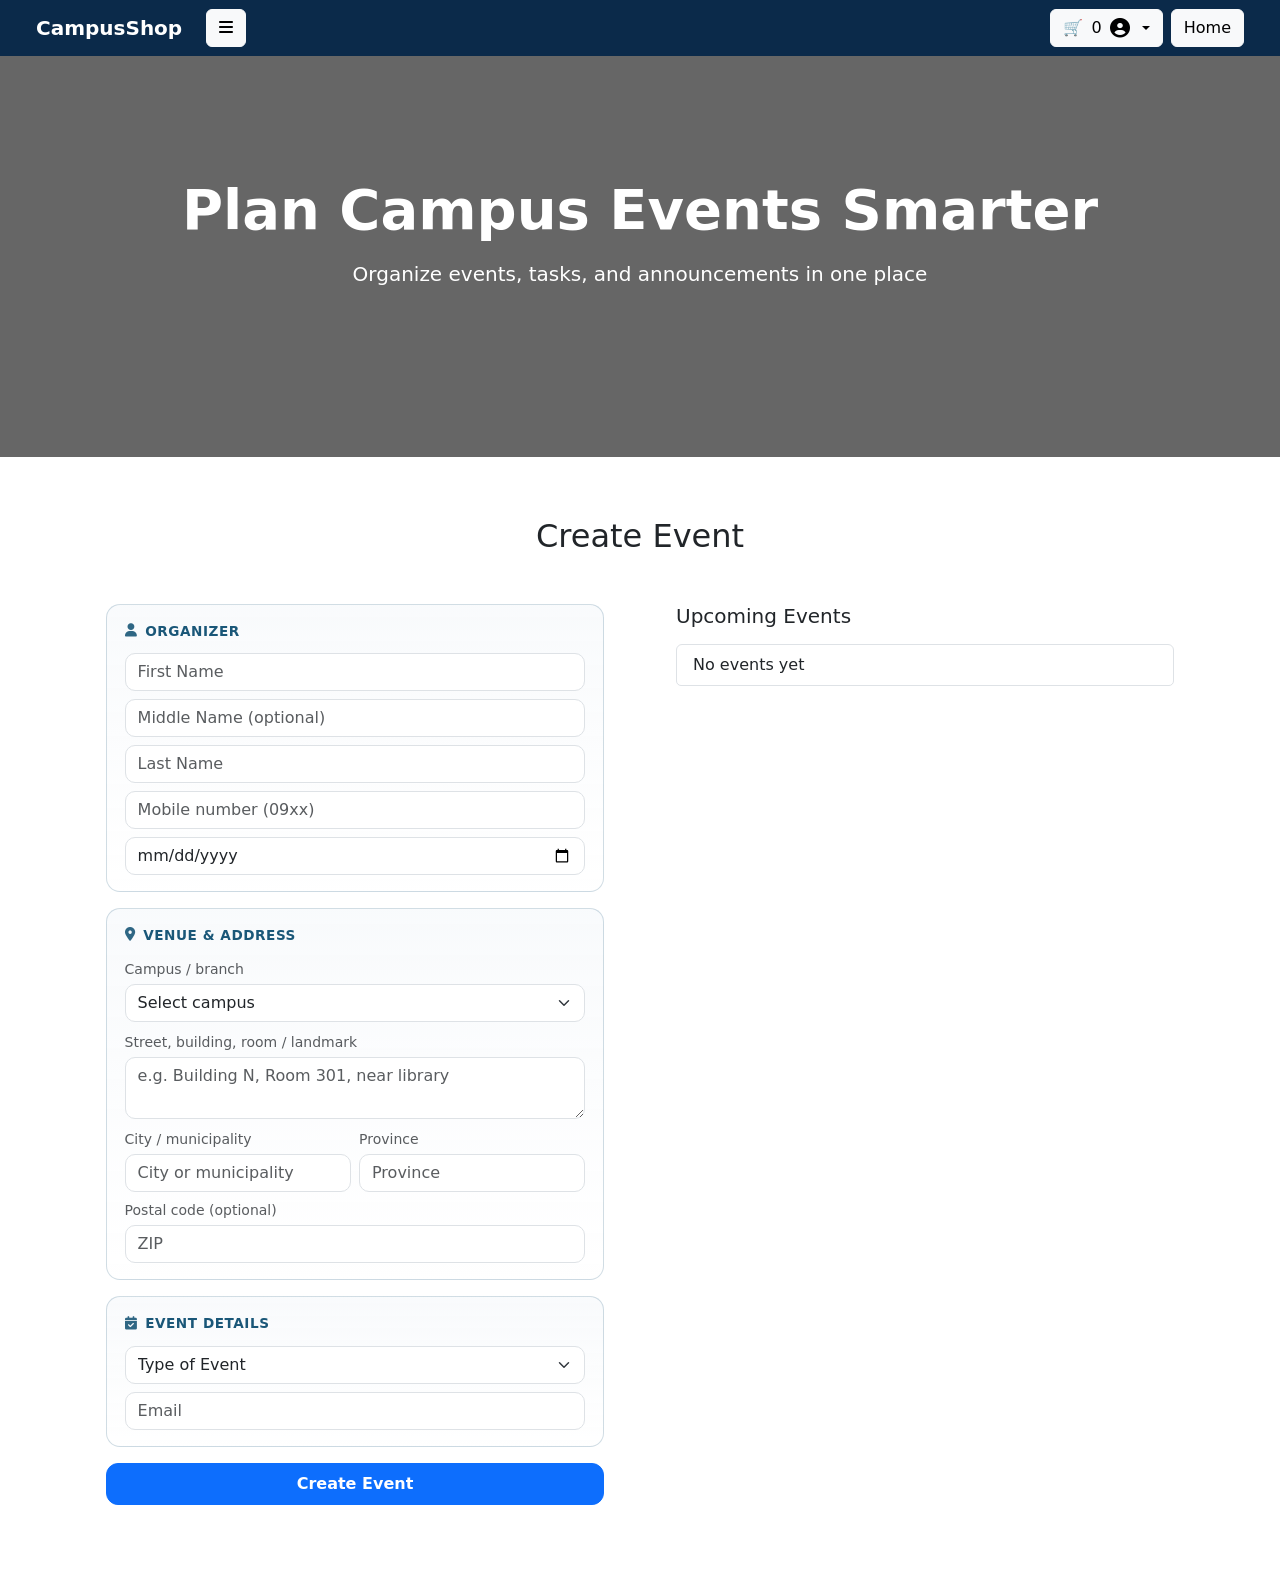
==== User/index.html @ b9f4cd3f "Finalized" ====
<!doctype html>
<html lang="en">
<head>
  <meta charset="utf-8">
  <meta name="viewport" content="width=device-width, initial-scale=1">
  <title>SmartCampus</title>
  <link href="https://cdn.jsdelivr.net/npm/bootstrap@5.3.3/dist/css/bootstrap.min.css" rel="stylesheet">
  <link href="https://cdnjs.cloudflare.com/ajax/libs/font-awesome/6.5.0/css/all.min.css" rel="stylesheet">
  <script src="js/api.js"></script>
  <script>
    document.addEventListener("DOMContentLoaded", function() {
      const bg = imgPath("PUPSTC.jpg");
      const sidebarBg = imgPath("PUP.jpg");
      document.body.style.background = `url('${bg}') center/cover no-repeat fixed`;
      const sidebar = document.getElementById("sidebar");
      if (sidebar) {
        sidebar.style.background = `linear-gradient(rgba(0,0,0,0.6), rgba(0,0,0,0.6)), url('${sidebarBg}') center/cover no-repeat`;
      }
    });
  </script>

  <style>
    body {
      overflow-x: hidden;
      background: #0b2a4a center/cover no-repeat fixed;
    }

    .navbar-custom {
      background-color: #0b2a4a;
    }

    .navbar-custom .nav-link,
    .navbar-custom .navbar-brand {
      color: white;
    }

    .hero {
      padding: 120px 0;
      background: transparent;
      position: relative;
    }

    .hero::after {
      content: "";
      position: absolute;
      inset: 0;
      background: rgba(0,0,0,0.6);
    }

    .hero-content {
      position: relative;
      z-index: 2;
    }

    .sidebar {
      position: fixed;
      top: 0;
      left: -300px;
      width: 300px;
      height: 100%;
      padding: 20px;
      transition: 0.3s;
      z-index: 1050;
      background:
        linear-gradient(rgba(0,0,0,0.6), rgba(0,0,0,0.6)),
        #0b2a4a center/cover no-repeat;
    }

    .sidebar.active {
      left: 0;
    }

    .close-btn {
      cursor: pointer;
      float: right;
      color: white;
    }

    .sidebar h5 { color: white; }

    .section {
      background: transparent;
      padding: 60px 0;
    }

    .user-info {
  position: fixed !important;
  bottom: 15px !important;
  right: 15px !important;
  top: auto !important;
  display: inline-flex !important;
  align-items: center;
  gap: 8px;
  background: rgba(26, 87, 120, 0.9);
  color: white;
  padding: 8px 12px;
  border-radius: 25px;
  font-weight: bold;
  z-index: 9999;
  backdrop-filter: blur(10px);
}

.logout-btn {
  background: rgba(255,255,255,0.2);
  border: 1px solid rgba(255,255,255,0.3);
  color: white;
  padding: 5px 15px;
  border-radius: 20px;
  font-size: 12px;
  margin-left: 10px;
}

.logout-btn:hover {
  background: rgba(255,255,255,0.3);
}

    .market-card-section {
      border: 1px solid rgba(26, 87, 120, 0.2);
      border-radius: 14px;
      padding: 1rem 1.1rem;
      margin-bottom: 1rem;
      background: linear-gradient(180deg, rgba(248, 250, 252, 0.9) 0%, rgba(255, 255, 255, 0.95) 100%);
    }

    .market-card-section .section-title {
      font-size: 0.85rem;
      font-weight: 700;
      color: #1a5778;
      text-transform: uppercase;
      letter-spacing: 0.04em;
      margin-bottom: 0.75rem;
      display: flex;
      align-items: center;
      gap: 0.5rem;
    }

    .market-card-section .section-title i {
      opacity: 0.9;
    }

    #eventForm .form-control,
    #eventForm .form-select {
      border-radius: 10px;
    }

    #formSection .card {
      background: transparent !important;
      border: none !important;
      box-shadow: none !important;
    }
  </style>
</head>

<body>


<nav class="navbar navbar-expand-lg navbar-custom px-4">
  <div class="container-fluid">
    <a class="navbar-brand fw-bold">CampusShop</a>
<button class="btn btn-light ms-2 me-3" onclick="toggleSidebar()">
  <i class="fas fa-bars"></i>
</button>

<div class="sidebar" id="sidebar">
  <h5>Menu <span class="close-btn" onclick="toggleSidebar()">&times;</span></h5>
  <hr>

  <div class="d-grid gap-3 mt-4">
    <button class="btn btn-primary rounded-pill" onclick="window.location.href='about.html'">
      About
    </button>
    <button class="btn btn-primary rounded-pill" onclick="window.location.href='shop.html'">
      Shop
    </button>
    <button class="btn btn-primary rounded-pill" onclick="scrollToForm()">
      Create Event
    </button>
    <button class="btn btn-primary rounded-pill" onclick="window.location.href='task.html'">
      Officers Task
    </button>
  </div>
</div>

    <div class="ms-auto position-relative">
      <div class="dropdown">
        <button class="btn btn-light dropdown-toggle d-flex align-items-center gap-2" 
                type="button" id="userDropdown" data-bs-toggle="dropdown" aria-expanded="false">
          🛒 <span id="cartCount" class="cart-badge">0</span>
          <i class="fas fa-user-circle" style="font-size: 20px;"></i>
        </button>
        
        <ul class="dropdown-menu dropdown-menu-end" style="border-radius: 15px; box-shadow: 0 10px 30px rgba(0,0,0,0.2); border: none; min-width: 250px;" aria-labelledby="userDropdown">
          <li id="guestLoginLi">
            <button class="dropdown-item px-4 py-3 border-bottom" style="background: linear-gradient(135deg, #1a5778, #007bff); color: white; text-align: left; cursor: pointer;" data-bs-toggle="modal" data-bs-target="#loginModal">
              <strong id="userNameDisplay">Guest</strong><br>
              <small id="userEmailDisplay" class="opacity-75">Click to login</small>
            </button>
          </li>
          <li id="userInfoLi" style="display: none;">
            <div class="dropdown-item-text px-4 py-3 border-bottom" style="background: linear-gradient(135deg, #1a5778, #007bff); color: white;">
              <strong id="userNameDisplay2">User</strong><br>
              <small id="userEmailDisplay2" class="opacity-75">Logged in</small>
            </div>
          </li>
          <li><hr class="dropdown-divider"></li>
          <li id="cartItemsDropdown">
            <span class="dropdown-item-text px-4 py-2 text-muted small">Cart is empty</span>
          </li>
          <li><hr class="dropdown-divider"></li>
          <li id="viewCartLi">
            <button class="dropdown-item fw-bold text-primary" onclick="openCart()">
              <i class="fas fa-shopping-cart me-2"></i>View Cart
            </button>
          </li>
          <li id="logoutLi" style="display: none;">
            <hr class="dropdown-divider">
            <button class="dropdown-item fw-bold text-danger" onclick="logout()">
              <i class="fas fa-sign-out-alt me-2"></i>Logout
            </button>
          </li>
        </ul>
      </div>
    </div>

    <button class="btn btn-light ms-2" onclick="window.location.href='index.html'">Home</button>
  </div>
</nav>
<section class="hero text-white text-center">
  <div class="container hero-content">

    <h1 class="fw-bold display-4 mb-3">Plan Campus Events Smarter</h1>
    <p class="lead mb-5">Organize events, tasks, and announcements in one place</p>

  </div>
</section>
<section class="section" id="formSection">
  <div class="container">
    <h2 class="text-center mb-4">Create Event</h2>

    <div class="row g-4">
      <div class="col-lg-6">
        <form id="eventForm" class="card p-4 shadow">

          <div class="market-card-section">
            <div class="section-title"><i class="fas fa-user"></i> Organizer</div>
            <input type="text" id="firstName" class="form-control mb-2" placeholder="First Name" required>
            <input type="text" id="middleName" class="form-control mb-2" placeholder="Middle Name (optional)">
            <input type="text" id="lastName" class="form-control mb-2" placeholder="Last Name" required>
            <input type="tel" id="eventPhone" class="form-control mb-2" placeholder="Mobile number (09xx)" required pattern="[0-9+\s\-]{10,}" title="Enter a valid mobile number">
            <input type="date" id="date" class="form-control mb-0" required>
          </div>

          <div class="market-card-section">
            <div class="section-title"><i class="fas fa-location-dot"></i> Venue &amp; address</div>
            <label class="form-label small text-muted mb-1">Campus / branch</label>
            <select id="eventCampus" class="form-select mb-2" required>
              <option value="">Select campus</option>
              <option>PUP Sta. Mesa</option>
              <option>PUP Taguig</option>
              <option>PUP Quezon City</option>
              <option>PUP San Juan</option>
              <option>PUP Parañaque</option>
              <option>PUP Bataan</option>
              <option>PUP Bulacan</option>
              <option>PUP Nueva Ecija</option>
              <option>PUP Cavite</option>
              <option>PUP Laguna</option>
              <option>PUP Sto. Tomas</option>
              <option>PUP Talisay</option>
              <option>PUP Lopez</option>
              <option>PUP Mindoro</option>
              <option>PUP Ragay</option>
              <option>PUP Maragondon</option>
              <option class="form-select" >Others</option>
            </select>
            <label class="form-label small text-muted mb-1">Street, building, room / landmark</label>
            <textarea id="eventAddressLine" class="form-control mb-2" rows="2" placeholder="e.g. Building N, Room 301, near library" required></textarea>
            <div class="row g-2">
              <div class="col-md-6">
                <label class="form-label small text-muted mb-1">City / municipality</label>
                <input type="text" id="eventCity" class="form-control" placeholder="City or municipality" required>
              </div>
              <div class="col-md-6">
                <label class="form-label small text-muted mb-1">Province</label>
                <input type="text" id="eventProvince" class="form-control" placeholder="Province" required>
              </div>
            </div>
            <label class="form-label small text-muted mb-1 mt-2">Postal code <span class="fw-normal">(optional)</span></label>
            <input type="text" id="eventPostal" class="form-control" placeholder="ZIP" maxlength="10">
          </div>

          <div class="market-card-section">
            <div class="section-title"><i class="fas fa-calendar-check"></i> Event details</div>
            <select id="type" class="form-select mb-2" required>
              <option value="">Type of Event</option>
              <option>Campus Event</option>
              <option>Organizational Event</option>
              <option>Outreach</option>
              <option>Departmental Event</option>
            </select>
            <input type="email" id="email" class="form-control mb-0" placeholder="Email" required>
          </div>

          <button type="submit" class="btn btn-primary w-100 py-2 fw-semibold" style="border-radius: 12px;">Create Event</button>
        </form>
      </div>
      <div class="col-lg-6">
        <div class="card p-4 shadow h-100">
          <h2 class="h5 mb-3">Upcoming Events</h2>
          <ul id="eventList" class="list-group"></ul>
        </div>
      </div>
    </div>
  </div>
</section>
<div class="modal fade" id="loginModal" tabindex="-1" data-bs-backdrop="static" data-bs-keyboard="false">
  <div class="modal-dialog modal-dialog-centered">
    <div class="modal-content" style="border-radius: 20px; border: none; box-shadow: 0 20px 60px rgba(0,0,0,0.3);">
      <div class="modal-header" style="border: none; padding: 30px 40px 0;">
        <h4 class="modal-title w-100 text-center fw-bold" style="color: #1a5778;">Welcome to CampusShop</h4>
      </div>
      <div class="modal-body p-0">
        <div id="loginTab" class="tab-pane active p-4">
          <form id="loginForm">
            <div class="mb-4">
              <label class="form-label fw-bold">Email</label>
              <input type="email" class="form-control login-input" id="loginEmail" placeholder="your@email.com" required>
            </div>
            <div class="mb-4">
              <label class="form-label fw-bold">Password</label>
              <input type="password" class="form-control login-input" id="loginPassword" placeholder="••••••••" required>
            </div>
            <button type="submit" class="btn btn-primary w-100 fw-bold login-btn mb-3">Sign In</button>
            <div class="text-center">
              <small class="text-muted">Don't have an account? <a href="#" onclick="showSignup()">Sign Up</a></small>
            </div>
          </form>
        </div>
        
        <div id="signupTab" class="tab-pane p-4" style="display: none;">
          <form id="signupForm">
            <div class="mb-4">
              <label class="form-label fw-bold">Full Name</label>
              <input type="text" class="form-control login-input" id="signupName" placeholder="John Doe" required>
            </div>
            <div class="mb-4">
              <label class="form-label fw-bold">Email</label>
              <input type="email" class="form-control login-input" id="signupEmail" placeholder="your@email.com" required>
            </div>
            <div class="mb-4">
              <label class="form-label fw-bold">Password</label>
              <input type="password" class="form-control login-input" id="signupPassword" placeholder="••••••••" required>
            </div>
            <div class="mb-4">
              <label class="form-label fw-bold">Confirm Password</label>
              <input type="password" class="form-control login-input" id="signupConfirmPassword" placeholder="••••••••" required>
            </div>
            <button type="submit" class="btn btn-success w-100 fw-bold login-btn mb-3">Create Account</button>
            <div class="text-center">
              <small class="text-muted">Already have an account? <a href="#" onclick="showLogin()">Sign In</a></small>
            </div>
          </form>
        </div>
      </div>
    </div>
  </div>
</div>


<script>
let events = JSON.parse(localStorage.getItem("events")) || [];
let editIndex = -1;

const list = document.getElementById("eventList");
const form = document.getElementById("eventForm");

function toggleSidebar() {
  document.getElementById("sidebar").classList.toggle("active");
}

function scrollToForm() {
  document.getElementById("formSection").scrollIntoView({ behavior: "smooth" });
}

function renderEvents() {
  list.innerHTML = "";

  if (events.length === 0) {
    list.innerHTML = "<li class='list-group-item'>No events yet</li>";
    return;
  }

  events.forEach((e, i) => {
    const li = document.createElement("li");
    li.className = "list-group-item";

    const campus = e.campus || e.location || "";
  const addr = e.addressLine ? `${e.addressLine}` : "";
  li.innerHTML = `
  <div class="d-flex justify-content-between align-items-start gap-2">
    <div>
      <strong>${e.type}</strong><br>
      <small class="text-muted">📅 ${e.date}</small><br>
      <small class="text-muted">📍 ${campus}${addr ? " · " + addr.replace(/</g, "") : ""}</small>
    </div>
    <div class="flex-shrink-0">
      <button class="btn btn-sm btn-warning" onclick="editEvent(${i})">Edit</button>
      <button class="btn btn-sm btn-danger" onclick="deleteEvent(${i})">Delete</button>
    </div>
  </div>`;

    list.appendChild(li);
  });

  localStorage.setItem("events", JSON.stringify(events));
}

form.addEventListener("submit", e => {
  e.preventDefault();

  const data = {
    name: `${firstName.value} ${middleName.value} ${lastName.value}`,
    date: date.value,
    campus: eventCampus.value,
    location: eventCampus.value,
    phone: eventPhone.value.trim(),
    addressLine: eventAddressLine.value.trim(),
    cityMuni: eventCity.value.trim(),
    province: eventProvince.value.trim(),
    postal: eventPostal.value.trim(),
    type: type.value,
    email: email.value
  };

  if (editIndex === -1) {
    events.push(data);
  } else {
    events[editIndex] = data;
    editIndex = -1;
  }

  form.reset();
  renderEvents();
  updateCartDropdown();
});

function deleteEvent(i) {
  events.splice(i, 1);
  renderEvents();
}

function updateCartDropdown() {
  const cart = JSON.parse(localStorage.getItem("cart")) || [];
  const cartCount = document.getElementById("cartCount");
  const cartItemsDropdown = document.getElementById("cartItemsDropdown");

  if (cartCount) {
    cartCount.textContent = cart.length;
  }

  if (!cartItemsDropdown) {
    return;
  }

  if (cart.length === 0) {
    cartItemsDropdown.innerHTML = '<span class="dropdown-item-text px-4 py-2 text-muted small">Cart is empty</span>';
    return;
  }

  const itemsHtml = cart.slice(0, 3).map(item => `
    <div class="dropdown-item-text px-4 py-2">
      <strong>${item.name}</strong><br>
      <small class="text-muted">Qty: ${item.qty}</small>
    </div>
  `).join("");

  const moreHtml = cart.length > 3 ?
    `<div class="dropdown-item-text px-4 py-2 text-muted small">+ ${cart.length - 3} more item(s)</div>` : "";

  cartItemsDropdown.innerHTML = itemsHtml + moreHtml;
}

function editEvent(i) {
  const e = events[i];
  const names = e.name.split(" ");
  firstName.value = names[0] || "";
  middleName.value = names.length > 2 ? names.slice(1, -1).join(" ") : (names[1] || "");
  lastName.value = names.length > 1 ? names[names.length - 1] : "";
  date.value = e.date;
  eventCampus.value = e.campus || e.location || "";
  eventPhone.value = e.phone || "";
  eventAddressLine.value = e.addressLine || "";
  eventCity.value = e.cityMuni || "";
  eventProvince.value = e.province || "";
  eventPostal.value = e.postal || "";
  type.value = e.type;
  email.value = e.email;

  editIndex = i;
}

renderEvents();
updateCartDropdown();
window.addEventListener('storage', updateCartDropdown);
</script>


<style>
.login-input {
  border: 2px solid #e9ecef;
  border-radius: 12px;
  padding: 12px 16px;
  font-size: 16px;
  transition: all 0.3s;
  background: rgba(255,255,255,0.95);
}

.login-input:focus {
  border-color: #1a5778;
  box-shadow: 0 0 0 0.2rem rgba(26, 87, 120, 0.25);
  background: white;
}

.login-btn {
  border-radius: 12px;
  padding: 12px;
  font-size: 16px;
  height: 50px;
  text-transform: uppercase;
  letter-spacing: 1px;
}

.login-btn:hover {
  transform: translateY(-2px);
  box-shadow: 0 10px 25px rgba(0,123,255,0.4);
}

.success-btn {
  background: linear-gradient(45deg, #28a745, #20c997) !important;
}

#loginModal .modal-content {
  background: linear-gradient(135deg, #f8f9fa 0%, #e9ecef 100%);
}
</style>

<script>
let currentUser = null;
const users = JSON.parse(localStorage.getItem('users')) || {};

// Check if user is logged in on page load
document.addEventListener('DOMContentLoaded', function() {
    if (sessionStorage.getItem('isAuthenticated')) {
        currentUser = sessionStorage.getItem('currentUser');
        showUserInfo();
    }
});

document.getElementById('loginForm').addEventListener('submit', function(e) {
    e.preventDefault();
    const email = document.getElementById('loginEmail').value;
    const password = document.getElementById('loginPassword').value;
    
    if (users[email] && users[email].password === password) {
        currentUser = email;
        sessionStorage.setItem('isAuthenticated', 'true');
        sessionStorage.setItem('currentUser', email);
        const modal = bootstrap.Modal.getInstance(document.getElementById('loginModal'));
        if (modal) modal.hide();
        showUserInfo();
        document.getElementById('loginForm').reset();
    } else {
        alert('❌ Invalid email or password!');
    }
});

document.getElementById('signupForm').addEventListener('submit', function(e) {
    e.preventDefault();
    const name = document.getElementById('signupName').value;
    const email = document.getElementById('signupEmail').value;
    const password = document.getElementById('signupPassword').value;
    const confirmPassword = document.getElementById('signupConfirmPassword').value;
    
    if (password !== confirmPassword) {
        alert('❌ Passwords do not match!');
        return;
    }
    
    if (users[email]) {
        alert('❌ Email already registered!');
        return;
    }
    
    users[email] = { name, password, email };
    localStorage.setItem('users', JSON.stringify(users));
    
    currentUser = email;
    sessionStorage.setItem('isAuthenticated', 'true');
    sessionStorage.setItem('currentUser', email);
    const modal = bootstrap.Modal.getInstance(document.getElementById('loginModal'));
    if (modal) modal.hide();
    showUserInfo();
    document.getElementById('signupForm').reset();
    showLogin(); // Switch back to login tab
});

function showSignup() {
    document.getElementById('loginTab').style.display = 'none';
    document.getElementById('signupTab').style.display = 'block';
}

function showLogin() {
    document.getElementById('signupTab').style.display = 'none';
    document.getElementById('loginTab').style.display = 'block';
}

function showUserInfo() {
    if (currentUser) {
        // Hide guest login button, show user info
        document.getElementById('guestLoginLi').style.display = 'none';
        document.getElementById('userInfoLi').style.display = 'block';
        document.getElementById('userNameDisplay2').textContent = users[currentUser]?.name || currentUser;
        document.getElementById('userEmailDisplay2').textContent = users[currentUser]?.email || currentUser;
        
        // Show logout button
        document.getElementById('logoutLi').style.display = 'block';
        
        // Also remove the fixed user-info div if it exists
        const existingInfo = document.querySelector('.user-info');
        if (existingInfo) existingInfo.remove();
    }
}

function logout() {
    currentUser = null;
    sessionStorage.clear();
    
    // Reset dropdown to show guest login
    document.getElementById('guestLoginLi').style.display = 'block';
    document.getElementById('userInfoLi').style.display = 'none';
    document.getElementById('logoutLi').style.display = 'none';
    
    location.reload();
}

function checkAuth() {
    if (!sessionStorage.getItem('isAuthenticated')) {
        new bootstrap.Modal(document.getElementById('loginModal')).show();
        return false;
    }
    return true;
}

function openCart() {
    if (checkAuth()) {
        window.location.href = 'shop.html';
    }
}

document.addEventListener('click', function(e) {
    if ((e.target.classList.contains('addCart') || e.target.classList.contains('buyNow')) && !checkAuth()) {
        e.preventDefault();
        e.stopPropagation();
    }
});
</script>

<script src="https://cdn.jsdelivr.net/npm/bootstrap@5.3.3/dist/js/bootstrap.bundle.min.js"></script>

</body>
</html>
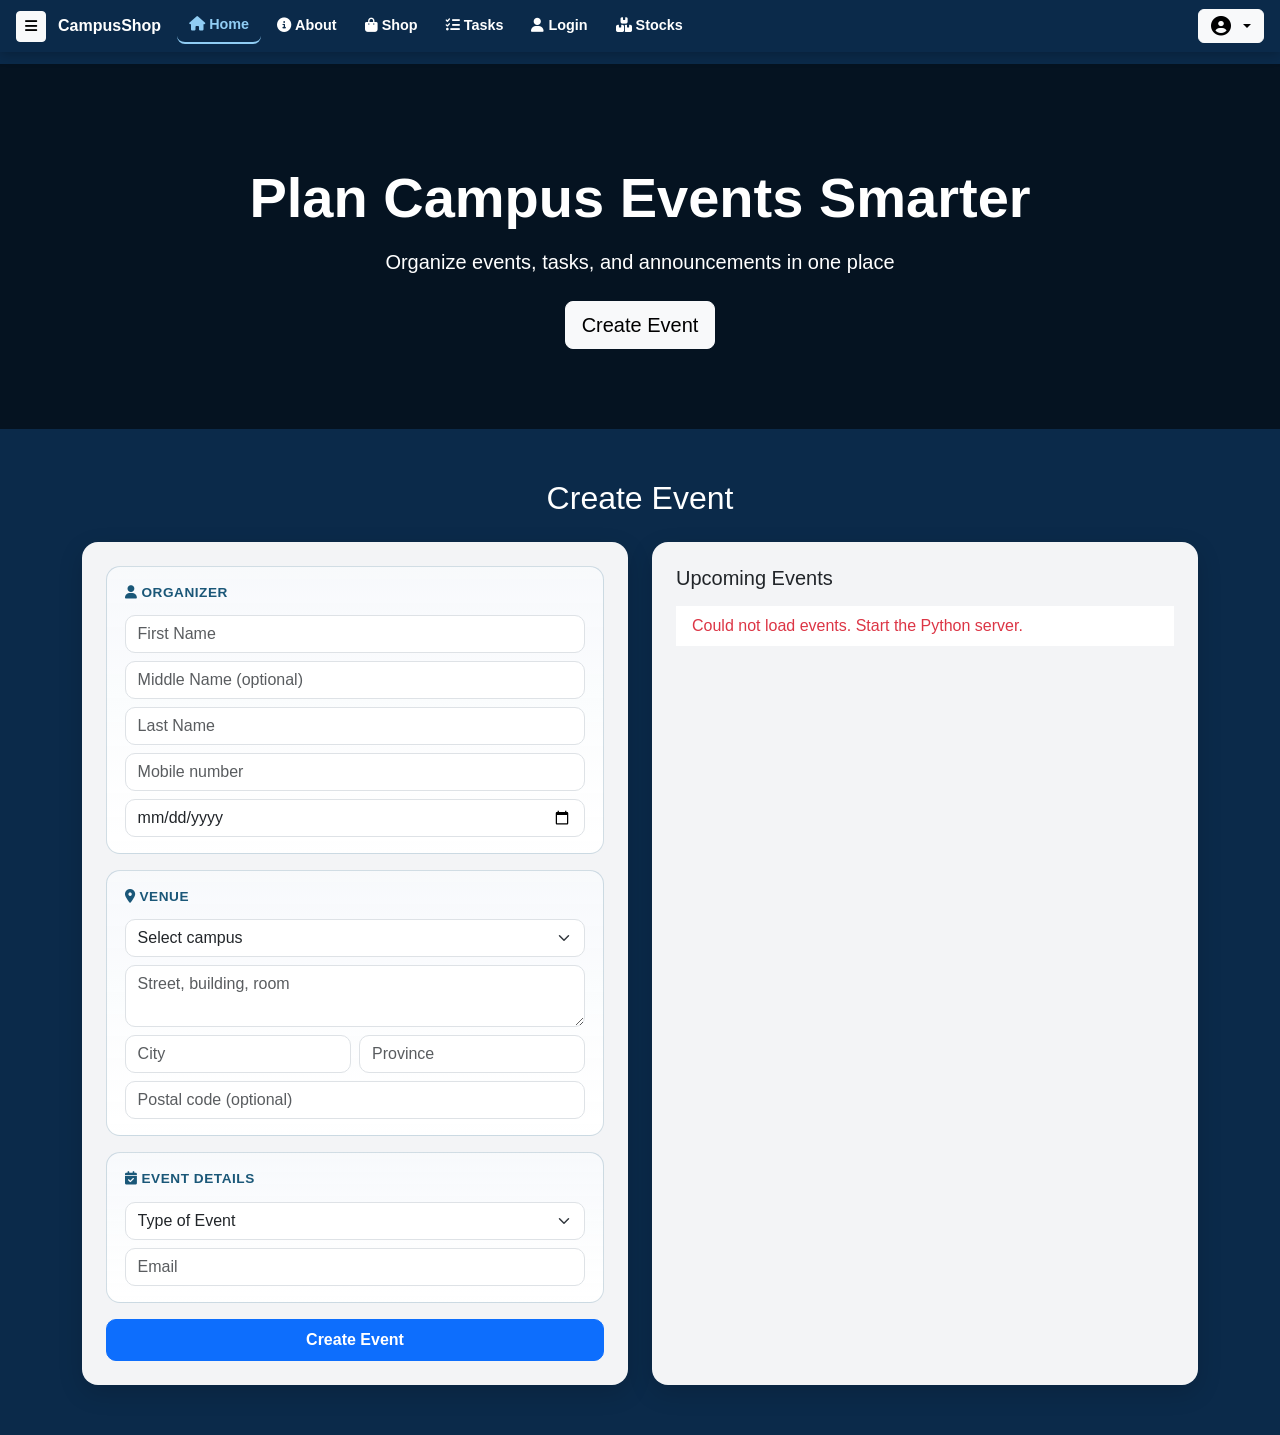
==== commit 6a6f556e: "debugs & cleaning" ====
--- a/User/index.html
+++ b/User/index.html
@@ -6,666 +6,189 @@
   <title>SmartCampus</title>
   <link href="https://cdn.jsdelivr.net/npm/bootstrap@5.3.3/dist/css/bootstrap.min.css" rel="stylesheet">
   <link href="https://cdnjs.cloudflare.com/ajax/libs/font-awesome/6.5.0/css/all.min.css" rel="stylesheet">
-  <script src="js/api.js"></script>
-  <script>
-    document.addEventListener("DOMContentLoaded", function() {
-      const bg = imgPath("PUPSTC.jpg");
-      const sidebarBg = imgPath("PUP.jpg");
-      document.body.style.background = `url('${bg}') center/cover no-repeat fixed`;
-      const sidebar = document.getElementById("sidebar");
-      if (sidebar) {
-        sidebar.style.background = `linear-gradient(rgba(0,0,0,0.6), rgba(0,0,0,0.6)), url('${sidebarBg}') center/cover no-repeat`;
-      }
-    });
-  </script>
+  <link href="css/site.css" rel="stylesheet">
+</head>
+<body>
+  <div id="navRoot" data-page="home" data-cart="true"></div>
 
-  <style>
-    body {
-      overflow-x: hidden;
-      background: #0b2a4a center/cover no-repeat fixed;
-    }
+  <section class="hero text-white text-center">
+    <div class="container heroContent">
+      <h1 class="fw-bold display-4 mb-3">Plan Campus Events Smarter</h1>
+      <p class="lead mb-4">Organize events, tasks, and announcements in one place</p>
+      <button class="btn btn-light btn-lg" onclick="scrollToForm()">Create Event</button>
+    </div>
+  </section>
 
-    .navbar-custom {
-      background-color: #0b2a4a;
-    }
-
-    .navbar-custom .nav-link,
-    .navbar-custom .navbar-brand {
-      color: white;
-    }
-
-    .hero {
-      padding: 120px 0;
-      background: transparent;
-      position: relative;
-    }
-
-    .hero::after {
-      content: "";
-      position: absolute;
-      inset: 0;
-      background: rgba(0,0,0,0.6);
-    }
-
-    .hero-content {
-      position: relative;
-      z-index: 2;
-    }
-
-    .sidebar {
-      position: fixed;
-      top: 0;
-      left: -300px;
-      width: 300px;
-      height: 100%;
-      padding: 20px;
-      transition: 0.3s;
-      z-index: 1050;
-      background:
-        linear-gradient(rgba(0,0,0,0.6), rgba(0,0,0,0.6)),
-        #0b2a4a center/cover no-repeat;
-    }
-
-    .sidebar.active {
-      left: 0;
-    }
-
-    .close-btn {
-      cursor: pointer;
-      float: right;
-      color: white;
-    }
-
-    .sidebar h5 { color: white; }
-
-    .section {
-      background: transparent;
-      padding: 60px 0;
-    }
-
-    .user-info {
-  position: fixed !important;
-  bottom: 15px !important;
-  right: 15px !important;
-  top: auto !important;
-  display: inline-flex !important;
-  align-items: center;
-  gap: 8px;
-  background: rgba(26, 87, 120, 0.9);
-  color: white;
-  padding: 8px 12px;
-  border-radius: 25px;
-  font-weight: bold;
-  z-index: 9999;
-  backdrop-filter: blur(10px);
-}
-
-.logout-btn {
-  background: rgba(255,255,255,0.2);
-  border: 1px solid rgba(255,255,255,0.3);
-  color: white;
-  padding: 5px 15px;
-  border-radius: 20px;
-  font-size: 12px;
-  margin-left: 10px;
-}
-
-.logout-btn:hover {
-  background: rgba(255,255,255,0.3);
-}
-
-    .market-card-section {
-      border: 1px solid rgba(26, 87, 120, 0.2);
-      border-radius: 14px;
-      padding: 1rem 1.1rem;
-      margin-bottom: 1rem;
-      background: linear-gradient(180deg, rgba(248, 250, 252, 0.9) 0%, rgba(255, 255, 255, 0.95) 100%);
-    }
-
-    .market-card-section .section-title {
-      font-size: 0.85rem;
-      font-weight: 700;
-      color: #1a5778;
-      text-transform: uppercase;
-      letter-spacing: 0.04em;
-      margin-bottom: 0.75rem;
-      display: flex;
-      align-items: center;
-      gap: 0.5rem;
-    }
-
-    .market-card-section .section-title i {
-      opacity: 0.9;
-    }
-
-    #eventForm .form-control,
-    #eventForm .form-select {
-      border-radius: 10px;
-    }
-
-    #formSection .card {
-      background: transparent !important;
-      border: none !important;
-      box-shadow: none !important;
-    }
-  </style>
-</head>
-
-<body>
-
-
-<nav class="navbar navbar-expand-lg navbar-custom px-4">
-  <div class="container-fluid">
-    <a class="navbar-brand fw-bold">CampusShop</a>
-<button class="btn btn-light ms-2 me-3" onclick="toggleSidebar()">
-  <i class="fas fa-bars"></i>
-</button>
-
-<div class="sidebar" id="sidebar">
-  <h5>Menu <span class="close-btn" onclick="toggleSidebar()">&times;</span></h5>
-  <hr>
-
-  <div class="d-grid gap-3 mt-4">
-    <button class="btn btn-primary rounded-pill" onclick="window.location.href='about.html'">
-      About
-    </button>
-    <button class="btn btn-primary rounded-pill" onclick="window.location.href='shop.html'">
-      Shop
-    </button>
-    <button class="btn btn-primary rounded-pill" onclick="scrollToForm()">
-      Create Event
-    </button>
-    <button class="btn btn-primary rounded-pill" onclick="window.location.href='task.html'">
-      Officers Task
-    </button>
-  </div>
-</div>
-
-    <div class="ms-auto position-relative">
-      <div class="dropdown">
-        <button class="btn btn-light dropdown-toggle d-flex align-items-center gap-2" 
-                type="button" id="userDropdown" data-bs-toggle="dropdown" aria-expanded="false">
-          🛒 <span id="cartCount" class="cart-badge">0</span>
-          <i class="fas fa-user-circle" style="font-size: 20px;"></i>
-        </button>
-        
-        <ul class="dropdown-menu dropdown-menu-end" style="border-radius: 15px; box-shadow: 0 10px 30px rgba(0,0,0,0.2); border: none; min-width: 250px;" aria-labelledby="userDropdown">
-          <li id="guestLoginLi">
-            <button class="dropdown-item px-4 py-3 border-bottom" style="background: linear-gradient(135deg, #1a5778, #007bff); color: white; text-align: left; cursor: pointer;" data-bs-toggle="modal" data-bs-target="#loginModal">
-              <strong id="userNameDisplay">Guest</strong><br>
-              <small id="userEmailDisplay" class="opacity-75">Click to login</small>
-            </button>
-          </li>
-          <li id="userInfoLi" style="display: none;">
-            <div class="dropdown-item-text px-4 py-3 border-bottom" style="background: linear-gradient(135deg, #1a5778, #007bff); color: white;">
-              <strong id="userNameDisplay2">User</strong><br>
-              <small id="userEmailDisplay2" class="opacity-75">Logged in</small>
+  <section class="pageSection" id="formSection">
+    <div class="container">
+      <h2 class="text-center text-white mb-4">Create Event</h2>
+      <div class="row g-4">
+        <div class="col-lg-6">
+          <form id="eventForm" class="glassCard">
+            <div class="marketCardSection">
+              <div class="sectionTitle"><i class="fas fa-user"></i> Organizer</div>
+              <input type="text" id="firstName" class="form-control formControlRound mb-2" placeholder="First Name" required>
+              <input type="text" id="middleName" class="form-control formControlRound mb-2" placeholder="Middle Name (optional)">
+              <input type="text" id="lastName" class="form-control formControlRound mb-2" placeholder="Last Name" required>
+              <input type="tel" id="eventPhone" class="form-control formControlRound mb-2" placeholder="Mobile number" required>
+              <input type="date" id="date" class="form-control formControlRound" required>
             </div>
-          </li>
-          <li><hr class="dropdown-divider"></li>
-          <li id="cartItemsDropdown">
-            <span class="dropdown-item-text px-4 py-2 text-muted small">Cart is empty</span>
-          </li>
-          <li><hr class="dropdown-divider"></li>
-          <li id="viewCartLi">
-            <button class="dropdown-item fw-bold text-primary" onclick="openCart()">
-              <i class="fas fa-shopping-cart me-2"></i>View Cart
-            </button>
-          </li>
-          <li id="logoutLi" style="display: none;">
-            <hr class="dropdown-divider">
-            <button class="dropdown-item fw-bold text-danger" onclick="logout()">
-              <i class="fas fa-sign-out-alt me-2"></i>Logout
-            </button>
-          </li>
-        </ul>
-      </div>
-    </div>
-
-    <button class="btn btn-light ms-2" onclick="window.location.href='index.html'">Home</button>
-  </div>
-</nav>
-<section class="hero text-white text-center">
-  <div class="container hero-content">
-
-    <h1 class="fw-bold display-4 mb-3">Plan Campus Events Smarter</h1>
-    <p class="lead mb-5">Organize events, tasks, and announcements in one place</p>
-
-  </div>
-</section>
-<section class="section" id="formSection">
-  <div class="container">
-    <h2 class="text-center mb-4">Create Event</h2>
-
-    <div class="row g-4">
-      <div class="col-lg-6">
-        <form id="eventForm" class="card p-4 shadow">
-
-          <div class="market-card-section">
-            <div class="section-title"><i class="fas fa-user"></i> Organizer</div>
-            <input type="text" id="firstName" class="form-control mb-2" placeholder="First Name" required>
-            <input type="text" id="middleName" class="form-control mb-2" placeholder="Middle Name (optional)">
-            <input type="text" id="lastName" class="form-control mb-2" placeholder="Last Name" required>
-            <input type="tel" id="eventPhone" class="form-control mb-2" placeholder="Mobile number (09xx)" required pattern="[0-9+\s\-]{10,}" title="Enter a valid mobile number">
-            <input type="date" id="date" class="form-control mb-0" required>
+            <div class="marketCardSection">
+              <div class="sectionTitle"><i class="fas fa-location-dot"></i> Venue</div>
+              <select id="eventCampus" class="form-select formControlRound mb-2" required>
+                <option value="">Select campus</option>
+                <option>PUP Sta. Mesa</option>
+                <option>PUP Taguig</option>
+                <option>PUP Quezon City</option>
+                <option>PUP San Juan</option>
+                <option>PUP Parañaque</option>
+                <option>PUP Bataan</option>
+                <option>PUP Bulacan</option>
+                <option>PUP Nueva Ecija</option>
+                <option>PUP Cavite</option>
+                <option>PUP Laguna</option>
+                <option>PUP Sto. Tomas</option>
+                <option>PUP Talisay</option>
+                <option>PUP Lopez</option>
+                <option>PUP Mindoro</option>
+                <option>PUP Ragay</option>
+                <option>PUP Maragondon</option>
+              </select>
+              <textarea id="eventAddressLine" class="form-control formControlRound mb-2" rows="2" placeholder="Street, building, room" required></textarea>
+              <div class="row g-2">
+                <div class="col-md-6"><input type="text" id="eventCity" class="form-control formControlRound" placeholder="City" required></div>
+                <div class="col-md-6"><input type="text" id="eventProvince" class="form-control formControlRound" placeholder="Province" required></div>
+              </div>
+              <input type="text" id="eventPostal" class="form-control formControlRound mt-2" placeholder="Postal code (optional)">
+            </div>
+            <div class="marketCardSection">
+              <div class="sectionTitle"><i class="fas fa-calendar-check"></i> Event details</div>
+              <select id="type" class="form-select formControlRound mb-2" required>
+                <option value="">Type of Event</option>
+                <option>Campus Event</option>
+                <option>Organizational Event</option>
+                <option>Outreach</option>
+                <option>Departmental Event</option>
+              </select>
+              <input type="email" id="email" class="form-control formControlRound" placeholder="Email" required>
+            </div>
+            <button type="submit" class="btn btn-primary w-100 py-2 fw-semibold formControlRound">Create Event</button>
+          </form>
+        </div>
+        <div class="col-lg-6">
+          <div class="glassCard h-100">
+            <h2 class="h5 mb-3">Upcoming Events</h2>
+            <ul id="eventList" class="list-group list-group-flush"></ul>
           </div>
-
-          <div class="market-card-section">
-            <div class="section-title"><i class="fas fa-location-dot"></i> Venue &amp; address</div>
-            <label class="form-label small text-muted mb-1">Campus / branch</label>
-            <select id="eventCampus" class="form-select mb-2" required>
-              <option value="">Select campus</option>
-              <option>PUP Sta. Mesa</option>
-              <option>PUP Taguig</option>
-              <option>PUP Quezon City</option>
-              <option>PUP San Juan</option>
-              <option>PUP Parañaque</option>
-              <option>PUP Bataan</option>
-              <option>PUP Bulacan</option>
-              <option>PUP Nueva Ecija</option>
-              <option>PUP Cavite</option>
-              <option>PUP Laguna</option>
-              <option>PUP Sto. Tomas</option>
-              <option>PUP Talisay</option>
-              <option>PUP Lopez</option>
-              <option>PUP Mindoro</option>
-              <option>PUP Ragay</option>
-              <option>PUP Maragondon</option>
-              <option class="form-select" >Others</option>
-            </select>
-            <label class="form-label small text-muted mb-1">Street, building, room / landmark</label>
-            <textarea id="eventAddressLine" class="form-control mb-2" rows="2" placeholder="e.g. Building N, Room 301, near library" required></textarea>
-            <div class="row g-2">
-              <div class="col-md-6">
-                <label class="form-label small text-muted mb-1">City / municipality</label>
-                <input type="text" id="eventCity" class="form-control" placeholder="City or municipality" required>
-              </div>
-              <div class="col-md-6">
-                <label class="form-label small text-muted mb-1">Province</label>
-                <input type="text" id="eventProvince" class="form-control" placeholder="Province" required>
-              </div>
-            </div>
-            <label class="form-label small text-muted mb-1 mt-2">Postal code <span class="fw-normal">(optional)</span></label>
-            <input type="text" id="eventPostal" class="form-control" placeholder="ZIP" maxlength="10">
-          </div>
-
-          <div class="market-card-section">
-            <div class="section-title"><i class="fas fa-calendar-check"></i> Event details</div>
-            <select id="type" class="form-select mb-2" required>
-              <option value="">Type of Event</option>
-              <option>Campus Event</option>
-              <option>Organizational Event</option>
-              <option>Outreach</option>
-              <option>Departmental Event</option>
-            </select>
-            <input type="email" id="email" class="form-control mb-0" placeholder="Email" required>
-          </div>
-
-          <button type="submit" class="btn btn-primary w-100 py-2 fw-semibold" style="border-radius: 12px;">Create Event</button>
-        </form>
-      </div>
-      <div class="col-lg-6">
-        <div class="card p-4 shadow h-100">
-          <h2 class="h5 mb-3">Upcoming Events</h2>
-          <ul id="eventList" class="list-group"></ul>
         </div>
       </div>
     </div>
-  </div>
-</section>
-<div class="modal fade" id="loginModal" tabindex="-1" data-bs-backdrop="static" data-bs-keyboard="false">
-  <div class="modal-dialog modal-dialog-centered">
-    <div class="modal-content" style="border-radius: 20px; border: none; box-shadow: 0 20px 60px rgba(0,0,0,0.3);">
-      <div class="modal-header" style="border: none; padding: 30px 40px 0;">
-        <h4 class="modal-title w-100 text-center fw-bold" style="color: #1a5778;">Welcome to CampusShop</h4>
-      </div>
-      <div class="modal-body p-0">
-        <div id="loginTab" class="tab-pane active p-4">
-          <form id="loginForm">
-            <div class="mb-4">
-              <label class="form-label fw-bold">Email</label>
-              <input type="email" class="form-control login-input" id="loginEmail" placeholder="your@email.com" required>
+  </section>
+
+  <script src="js/api.js"></script>
+  <script src="js/auth.js"></script>
+  <script src="js/nav.js"></script>
+  <script>
+    let events = [];
+    let editId = null;
+
+    function scrollToForm() {
+      document.getElementById("formSection").scrollIntoView({ behavior: "smooth" });
+    }
+
+    async function loadEvents() {
+      try {
+        events = await apiGet("/api/events");
+        renderEvents();
+      } catch (e) {
+        document.getElementById("eventList").innerHTML =
+          `<li class="list-group-item text-danger">Could not load events. Start the Python server.</li>`;
+      }
+    }
+
+    function renderEvents() {
+      const list = document.getElementById("eventList");
+      if (events.length === 0) {
+        list.innerHTML = "<li class='list-group-item'>No events yet</li>";
+        return;
+      }
+      list.innerHTML = events.map(e => `
+        <li class="list-group-item">
+          <div class="d-flex justify-content-between align-items-start gap-2">
+            <div>
+              <strong>${e.event_type}</strong><br>
+              <small class="text-muted">${e.event_date}</small><br>
+              <small class="text-muted">${e.campus || ""}${e.address_line ? " · " + e.address_line : ""}</small>
             </div>
-            <div class="mb-4">
-              <label class="form-label fw-bold">Password</label>
-              <input type="password" class="form-control login-input" id="loginPassword" placeholder="••••••••" required>
+            <div class="flex-shrink-0">
+              <button class="btn btn-sm btn-warning" onclick="editEvent(${e.id})">Edit</button>
+              <button class="btn btn-sm btn-danger" onclick="removeEvent(${e.id})">Delete</button>
             </div>
-            <button type="submit" class="btn btn-primary w-100 fw-bold login-btn mb-3">Sign In</button>
-            <div class="text-center">
-              <small class="text-muted">Don't have an account? <a href="#" onclick="showSignup()">Sign Up</a></small>
-            </div>
-          </form>
-        </div>
-        
-        <div id="signupTab" class="tab-pane p-4" style="display: none;">
-          <form id="signupForm">
-            <div class="mb-4">
-              <label class="form-label fw-bold">Full Name</label>
-              <input type="text" class="form-control login-input" id="signupName" placeholder="John Doe" required>
-            </div>
-            <div class="mb-4">
-              <label class="form-label fw-bold">Email</label>
-              <input type="email" class="form-control login-input" id="signupEmail" placeholder="your@email.com" required>
-            </div>
-            <div class="mb-4">
-              <label class="form-label fw-bold">Password</label>
-              <input type="password" class="form-control login-input" id="signupPassword" placeholder="••••••••" required>
-            </div>
-            <div class="mb-4">
-              <label class="form-label fw-bold">Confirm Password</label>
-              <input type="password" class="form-control login-input" id="signupConfirmPassword" placeholder="••••••••" required>
-            </div>
-            <button type="submit" class="btn btn-success w-100 fw-bold login-btn mb-3">Create Account</button>
-            <div class="text-center">
-              <small class="text-muted">Already have an account? <a href="#" onclick="showLogin()">Sign In</a></small>
-            </div>
-          </form>
-        </div>
-      </div>
-    </div>
-  </div>
-</div>
+          </div>
+        </li>`).join("");
+    }
 
+    document.getElementById("eventForm").addEventListener("submit", async (ev) => {
+      ev.preventDefault();
+      const payload = {
+        organizerName: `${firstName.value} ${middleName.value} ${lastName.value}`.trim(),
+        eventDate: date.value,
+        campus: eventCampus.value,
+        phone: eventPhone.value.trim(),
+        addressLine: eventAddressLine.value.trim(),
+        city: eventCity.value.trim(),
+        province: eventProvince.value.trim(),
+        postal: eventPostal.value.trim(),
+        eventType: type.value,
+        email: email.value
+      };
+      try {
+        if (editId) {
+          await apiPut(`/api/events/${editId}`, payload);
+          showToast("Event updated");
+        } else {
+          await apiPost("/api/events", payload);
+          showToast("Event created");
+        }
+        editId = null;
+        eventForm.reset();
+        await loadEvents();
+      } catch (e) {
+        alert(e.message);
+      }
+    });
 
-<script>
-let events = JSON.parse(localStorage.getItem("events")) || [];
-let editIndex = -1;
+    function editEvent(id) {
+      const e = events.find(x => x.id === id);
+      if (!e) return;
+      const names = e.organizer_name.split(" ");
+      firstName.value = names[0] || "";
+      lastName.value = names.length > 1 ? names[names.length - 1] : "";
+      middleName.value = names.length > 2 ? names.slice(1, -1).join(" ") : "";
+      date.value = e.event_date;
+      eventCampus.value = e.campus || "";
+      eventPhone.value = e.phone || "";
+      eventAddressLine.value = e.address_line || "";
+      eventCity.value = e.city || "";
+      eventProvince.value = e.province || "";
+      eventPostal.value = e.postal || "";
+      type.value = e.event_type;
+      email.value = e.email;
+      editId = id;
+      scrollToForm();
+    }
 
-const list = document.getElementById("eventList");
-const form = document.getElementById("eventForm");
+    async function removeEvent(id) {
+      if (!confirm("Delete this event?")) return;
+      await apiDelete(`/api/events/${id}`);
+      showToast("Event deleted");
+      await loadEvents();
+    }
 
-function toggleSidebar() {
-  document.getElementById("sidebar").classList.toggle("active");
-}
-
-function scrollToForm() {
-  document.getElementById("formSection").scrollIntoView({ behavior: "smooth" });
-}
-
-function renderEvents() {
-  list.innerHTML = "";
-
-  if (events.length === 0) {
-    list.innerHTML = "<li class='list-group-item'>No events yet</li>";
-    return;
-  }
-
-  events.forEach((e, i) => {
-    const li = document.createElement("li");
-    li.className = "list-group-item";
-
-    const campus = e.campus || e.location || "";
-  const addr = e.addressLine ? `${e.addressLine}` : "";
-  li.innerHTML = `
-  <div class="d-flex justify-content-between align-items-start gap-2">
-    <div>
-      <strong>${e.type}</strong><br>
-      <small class="text-muted">📅 ${e.date}</small><br>
-      <small class="text-muted">📍 ${campus}${addr ? " · " + addr.replace(/</g, "") : ""}</small>
-    </div>
-    <div class="flex-shrink-0">
-      <button class="btn btn-sm btn-warning" onclick="editEvent(${i})">Edit</button>
-      <button class="btn btn-sm btn-danger" onclick="deleteEvent(${i})">Delete</button>
-    </div>
-  </div>`;
-
-    list.appendChild(li);
-  });
-
-  localStorage.setItem("events", JSON.stringify(events));
-}
-
-form.addEventListener("submit", e => {
-  e.preventDefault();
-
-  const data = {
-    name: `${firstName.value} ${middleName.value} ${lastName.value}`,
-    date: date.value,
-    campus: eventCampus.value,
-    location: eventCampus.value,
-    phone: eventPhone.value.trim(),
-    addressLine: eventAddressLine.value.trim(),
-    cityMuni: eventCity.value.trim(),
-    province: eventProvince.value.trim(),
-    postal: eventPostal.value.trim(),
-    type: type.value,
-    email: email.value
-  };
-
-  if (editIndex === -1) {
-    events.push(data);
-  } else {
-    events[editIndex] = data;
-    editIndex = -1;
-  }
-
-  form.reset();
-  renderEvents();
-  updateCartDropdown();
-});
-
-function deleteEvent(i) {
-  events.splice(i, 1);
-  renderEvents();
-}
-
-function updateCartDropdown() {
-  const cart = JSON.parse(localStorage.getItem("cart")) || [];
-  const cartCount = document.getElementById("cartCount");
-  const cartItemsDropdown = document.getElementById("cartItemsDropdown");
-
-  if (cartCount) {
-    cartCount.textContent = cart.length;
-  }
-
-  if (!cartItemsDropdown) {
-    return;
-  }
-
-  if (cart.length === 0) {
-    cartItemsDropdown.innerHTML = '<span class="dropdown-item-text px-4 py-2 text-muted small">Cart is empty</span>';
-    return;
-  }
-
-  const itemsHtml = cart.slice(0, 3).map(item => `
-    <div class="dropdown-item-text px-4 py-2">
-      <strong>${item.name}</strong><br>
-      <small class="text-muted">Qty: ${item.qty}</small>
-    </div>
-  `).join("");
-
-  const moreHtml = cart.length > 3 ?
-    `<div class="dropdown-item-text px-4 py-2 text-muted small">+ ${cart.length - 3} more item(s)</div>` : "";
-
-  cartItemsDropdown.innerHTML = itemsHtml + moreHtml;
-}
-
-function editEvent(i) {
-  const e = events[i];
-  const names = e.name.split(" ");
-  firstName.value = names[0] || "";
-  middleName.value = names.length > 2 ? names.slice(1, -1).join(" ") : (names[1] || "");
-  lastName.value = names.length > 1 ? names[names.length - 1] : "";
-  date.value = e.date;
-  eventCampus.value = e.campus || e.location || "";
-  eventPhone.value = e.phone || "";
-  eventAddressLine.value = e.addressLine || "";
-  eventCity.value = e.cityMuni || "";
-  eventProvince.value = e.province || "";
-  eventPostal.value = e.postal || "";
-  type.value = e.type;
-  email.value = e.email;
-
-  editIndex = i;
-}
-
-renderEvents();
-updateCartDropdown();
-window.addEventListener('storage', updateCartDropdown);
-</script>
-
-
-<style>
-.login-input {
-  border: 2px solid #e9ecef;
-  border-radius: 12px;
-  padding: 12px 16px;
-  font-size: 16px;
-  transition: all 0.3s;
-  background: rgba(255,255,255,0.95);
-}
-
-.login-input:focus {
-  border-color: #1a5778;
-  box-shadow: 0 0 0 0.2rem rgba(26, 87, 120, 0.25);
-  background: white;
-}
-
-.login-btn {
-  border-radius: 12px;
-  padding: 12px;
-  font-size: 16px;
-  height: 50px;
-  text-transform: uppercase;
-  letter-spacing: 1px;
-}
-
-.login-btn:hover {
-  transform: translateY(-2px);
-  box-shadow: 0 10px 25px rgba(0,123,255,0.4);
-}
-
-.success-btn {
-  background: linear-gradient(45deg, #28a745, #20c997) !important;
-}
-
-#loginModal .modal-content {
-  background: linear-gradient(135deg, #f8f9fa 0%, #e9ecef 100%);
-}
-</style>
-
-<script>
-let currentUser = null;
-const users = JSON.parse(localStorage.getItem('users')) || {};
-
-// Check if user is logged in on page load
-document.addEventListener('DOMContentLoaded', function() {
-    if (sessionStorage.getItem('isAuthenticated')) {
-        currentUser = sessionStorage.getItem('currentUser');
-        showUserInfo();
-    }
-});
-
-document.getElementById('loginForm').addEventListener('submit', function(e) {
-    e.preventDefault();
-    const email = document.getElementById('loginEmail').value;
-    const password = document.getElementById('loginPassword').value;
-    
-    if (users[email] && users[email].password === password) {
-        currentUser = email;
-        sessionStorage.setItem('isAuthenticated', 'true');
-        sessionStorage.setItem('currentUser', email);
-        const modal = bootstrap.Modal.getInstance(document.getElementById('loginModal'));
-        if (modal) modal.hide();
-        showUserInfo();
-        document.getElementById('loginForm').reset();
-    } else {
-        alert('❌ Invalid email or password!');
-    }
-});
-
-document.getElementById('signupForm').addEventListener('submit', function(e) {
-    e.preventDefault();
-    const name = document.getElementById('signupName').value;
-    const email = document.getElementById('signupEmail').value;
-    const password = document.getElementById('signupPassword').value;
-    const confirmPassword = document.getElementById('signupConfirmPassword').value;
-    
-    if (password !== confirmPassword) {
-        alert('❌ Passwords do not match!');
-        return;
-    }
-    
-    if (users[email]) {
-        alert('❌ Email already registered!');
-        return;
-    }
-    
-    users[email] = { name, password, email };
-    localStorage.setItem('users', JSON.stringify(users));
-    
-    currentUser = email;
-    sessionStorage.setItem('isAuthenticated', 'true');
-    sessionStorage.setItem('currentUser', email);
-    const modal = bootstrap.Modal.getInstance(document.getElementById('loginModal'));
-    if (modal) modal.hide();
-    showUserInfo();
-    document.getElementById('signupForm').reset();
-    showLogin(); // Switch back to login tab
-});
-
-function showSignup() {
-    document.getElementById('loginTab').style.display = 'none';
-    document.getElementById('signupTab').style.display = 'block';
-}
-
-function showLogin() {
-    document.getElementById('signupTab').style.display = 'none';
-    document.getElementById('loginTab').style.display = 'block';
-}
-
-function showUserInfo() {
-    if (currentUser) {
-        // Hide guest login button, show user info
-        document.getElementById('guestLoginLi').style.display = 'none';
-        document.getElementById('userInfoLi').style.display = 'block';
-        document.getElementById('userNameDisplay2').textContent = users[currentUser]?.name || currentUser;
-        document.getElementById('userEmailDisplay2').textContent = users[currentUser]?.email || currentUser;
-        
-        // Show logout button
-        document.getElementById('logoutLi').style.display = 'block';
-        
-        // Also remove the fixed user-info div if it exists
-        const existingInfo = document.querySelector('.user-info');
-        if (existingInfo) existingInfo.remove();
-    }
-}
-
-function logout() {
-    currentUser = null;
-    sessionStorage.clear();
-    
-    // Reset dropdown to show guest login
-    document.getElementById('guestLoginLi').style.display = 'block';
-    document.getElementById('userInfoLi').style.display = 'none';
-    document.getElementById('logoutLi').style.display = 'none';
-    
-    location.reload();
-}
-
-function checkAuth() {
-    if (!sessionStorage.getItem('isAuthenticated')) {
-        new bootstrap.Modal(document.getElementById('loginModal')).show();
-        return false;
-    }
-    return true;
-}
-
-function openCart() {
-    if (checkAuth()) {
-        window.location.href = 'shop.html';
-    }
-}
-
-document.addEventListener('click', function(e) {
-    if ((e.target.classList.contains('addCart') || e.target.classList.contains('buyNow')) && !checkAuth()) {
-        e.preventDefault();
-        e.stopPropagation();
-    }
-});
-</script>
-
-<script src="https://cdn.jsdelivr.net/npm/bootstrap@5.3.3/dist/js/bootstrap.bundle.min.js"></script>
-
+    applyPageBackground("PUPSTC.jpg");
+    loadEvents();
+    window.addEventListener("storage", updateCartDropdown);
+  </script>
+  <script src="https://cdn.jsdelivr.net/npm/bootstrap@5.3.3/dist/js/bootstrap.bundle.min.js"></script>
 </body>
-</html>+</html>
--- a/User/css/site.css
+++ b/User/css/site.css
@@ -0,0 +1,247 @@
+:root {
+  --navBg: #0b2a4a;
+  --accent: #1a5778;
+  --accentLight: #007bff;
+}
+
+* { box-sizing: border-box; }
+
+body {
+  margin: 0;
+  font-family: Arial, sans-serif;
+  overflow-x: hidden;
+  padding-top: 64px;
+  background: #0b2a4a center/cover no-repeat fixed;
+  min-height: 100vh;
+}
+
+body.hasBgImage { background-size: cover; background-position: center; background-attachment: fixed; }
+
+.navbarSite {
+  position: fixed;
+  top: 0;
+  left: 0;
+  right: 0;
+  z-index: 1030;
+  background: var(--navBg);
+  padding: 0.5rem 1rem;
+  box-shadow: 0 2px 12px rgba(0,0,0,0.25);
+}
+
+.navbarSite .navbarBrand,
+.navbarSite .navLink {
+  color: #fff;
+  text-decoration: none;
+  font-weight: 600;
+}
+
+.navbarSite .navLink:hover { color: #90cdf4; }
+
+.navbarSite .navLink.active { color: #90cdf4; border-bottom: 2px solid #90cdf4; }
+
+.navbarInner {
+  display: flex;
+  align-items: center;
+  gap: 0.5rem;
+  max-width: 1400px;
+  margin: 0 auto;
+}
+
+.navbarLinks {
+  display: flex;
+  align-items: center;
+  gap: 0.25rem;
+  flex-wrap: wrap;
+}
+
+.navbarLinks .navLink {
+  padding: 0.4rem 0.75rem;
+  border-radius: 8px;
+  font-size: 0.9rem;
+}
+
+.navbarSpacer { flex: 1; }
+
+.sidebarOverlay {
+  display: none;
+  position: fixed;
+  inset: 0;
+  background: rgba(0,0,0,0.45);
+  z-index: 1040;
+}
+
+.sidebarOverlay.active { display: block; }
+
+.sidebarPanel {
+  position: fixed;
+  top: 0;
+  left: -300px;
+  width: 300px;
+  height: 100%;
+  padding: 20px;
+  transition: left 0.3s;
+  z-index: 1050;
+  background: linear-gradient(180deg, #0b2a4a 0%, #1a5778 100%);
+  color: #fff;
+}
+
+.sidebarPanel.active { left: 0; }
+
+.sidebarPanel h5 { color: #fff; }
+
+.sidebarClose {
+  cursor: pointer;
+  float: right;
+  font-size: 1.5rem;
+  line-height: 1;
+}
+
+.sidebarPanel .btn { border-radius: 50px; }
+
+.hero {
+  padding: 100px 0 80px;
+  position: relative;
+  color: #fff;
+  text-align: center;
+}
+
+.hero::after {
+  content: "";
+  position: absolute;
+  inset: 0;
+  background: rgba(0,0,0,0.55);
+}
+
+.heroContent { position: relative; z-index: 2; }
+
+.pageSection {
+  padding: 50px 0;
+  position: relative;
+}
+
+.glassCard {
+  background: rgba(255,255,255,0.95);
+  border-radius: 16px;
+  padding: 1.5rem;
+  box-shadow: 0 8px 24px rgba(0,0,0,0.15);
+}
+
+.marketCardSection {
+  border: 1px solid rgba(26, 87, 120, 0.2);
+  border-radius: 14px;
+  padding: 1rem 1.1rem;
+  margin-bottom: 1rem;
+  background: linear-gradient(180deg, rgba(248, 250, 252, 0.9) 0%, rgba(255, 255, 255, 0.95) 100%);
+}
+
+.marketCardSection .sectionTitle {
+  font-size: 0.85rem;
+  font-weight: 700;
+  color: var(--accent);
+  text-transform: uppercase;
+  letter-spacing: 0.04em;
+  margin-bottom: 0.75rem;
+}
+
+.formControlRound { border-radius: 10px; }
+
+.cartBadge {
+  background: #dc3545;
+  color: #fff;
+  border-radius: 50%;
+  font-size: 11px;
+  padding: 2px 6px;
+  min-width: 18px;
+  text-align: center;
+}
+
+.userDropdownMenu {
+  border-radius: 15px;
+  box-shadow: 0 10px 30px rgba(0,0,0,0.2);
+  border: none;
+  min-width: 250px;
+}
+
+.userHeaderBtn {
+  background: linear-gradient(135deg, #1a5778, #007bff);
+  color: #fff;
+  text-align: left;
+  cursor: pointer;
+  border: none;
+  width: 100%;
+}
+
+.loginInput {
+  border: 2px solid #e9ecef;
+  border-radius: 12px;
+  padding: 12px 16px;
+}
+
+.loginInput:focus {
+  border-color: var(--accent);
+  box-shadow: 0 0 0 0.2rem rgba(26, 87, 120, 0.25);
+}
+
+.authPageWrap {
+  min-height: calc(100vh - 64px);
+  display: flex;
+  align-items: center;
+  justify-content: center;
+  padding: 2rem 1rem;
+}
+
+.authCard {
+  background: rgba(255,255,255,0.97);
+  border-radius: 20px;
+  padding: 2.5rem;
+  max-width: 450px;
+  width: 100%;
+  box-shadow: 0 20px 50px rgba(0,0,0,0.2);
+}
+
+.authTabs {
+  display: flex;
+  margin-bottom: 1.5rem;
+  background: #f8f9fa;
+  border-radius: 50px;
+  padding: 4px;
+}
+
+.authTabBtn {
+  flex: 1;
+  border: none;
+  background: transparent;
+  padding: 10px;
+  border-radius: 50px;
+  font-weight: 600;
+  color: #666;
+  cursor: pointer;
+}
+
+.authTabBtn.active {
+  background: linear-gradient(135deg, #1a5778, #007bff);
+  color: #fff;
+}
+
+.toastMsg {
+  position: fixed;
+  bottom: 24px;
+  left: 50%;
+  transform: translateX(-50%);
+  z-index: 9999;
+  background: var(--accent);
+  color: #fff;
+  padding: 11px 26px;
+  border-radius: 30px;
+  font-weight: 600;
+  opacity: 0;
+  pointer-events: none;
+  transition: opacity 0.4s;
+}
+
+.toastMsg.show { opacity: 1; }
+
+@media (max-width: 768px) {
+  .navbarLinks .navLink span { display: none; }
+  .navbarLinks .navLink i { margin: 0; }
+}
